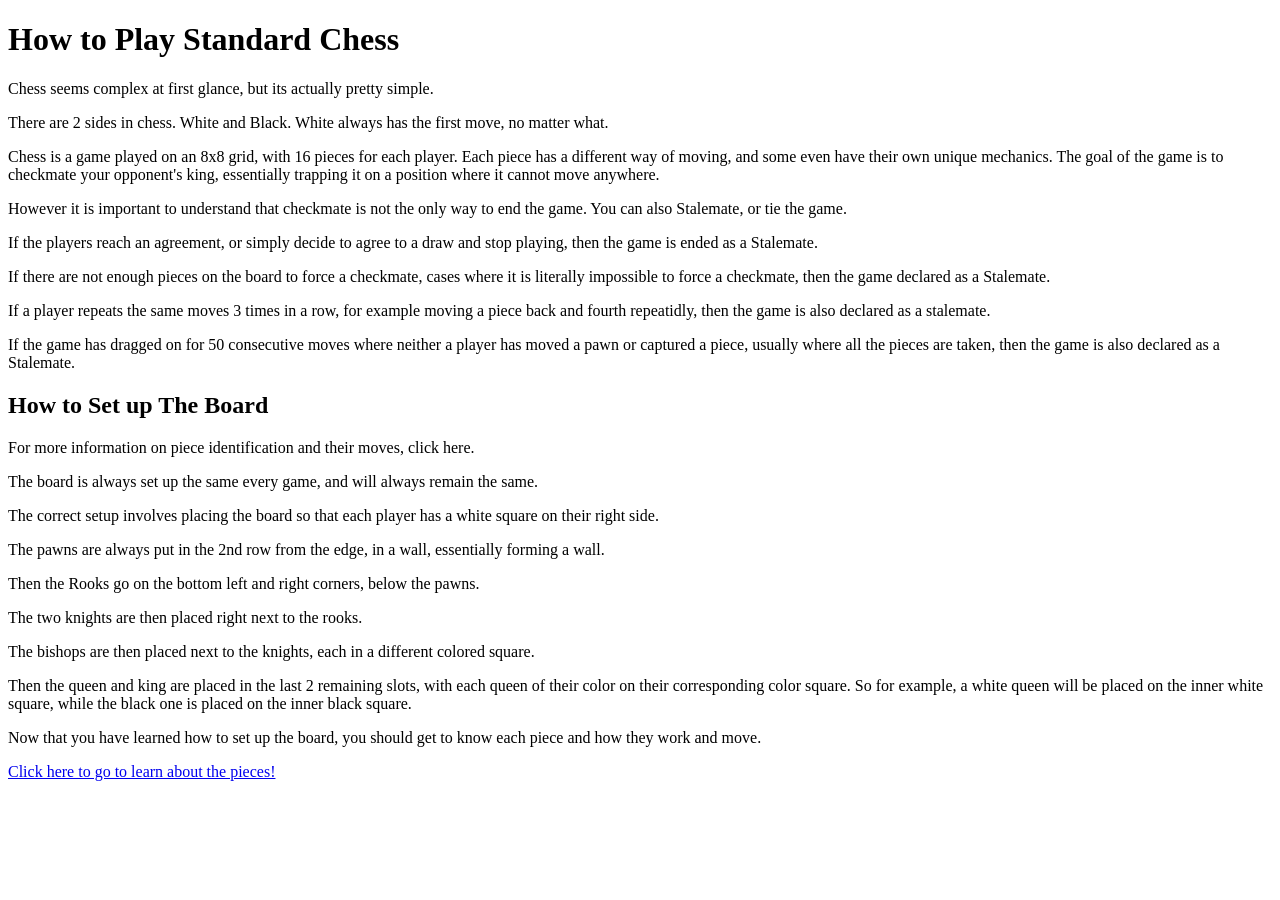
==== page2.html @ b6dede83 "Draft of pages 2 and 3." ====
<!DOCTYPE html>
<html>
<body>

<h1>How to Play Standard Chess</h1>
<p>Chess seems complex at first glance, but its actually pretty simple.</p>
<p>There are 2 sides in chess. White and Black. White always has the first move, no matter what.</p>
<p>Chess is a game played on an 8x8 grid, with 16 pieces for each player. Each piece has a different way of moving, and some even have their own unique mechanics. The goal of the game is to checkmate your opponent's king, essentially trapping it on a position where it cannot move anywhere.</p>
<p>However it is important to understand that checkmate is not the only way to end the game. You can also Stalemate, or tie the game.</p>
<p>If the players reach an agreement, or simply decide to agree to a draw and stop playing, then the game is ended as a Stalemate.</p>
<p>If there are not enough pieces on the board to force a checkmate, cases where it is literally impossible to force a checkmate, then the game declared as a Stalemate.</p>
<p>If a player repeats the same moves 3 times in a row, for example moving a piece back and fourth repeatidly, then the game is also declared as a stalemate.</p>
<p>If the game has dragged on for 50 consecutive moves where neither a player has moved a pawn or captured a piece, usually where all the pieces are taken, then the game is also declared as a Stalemate.</p>
<p></p>
<h2>How to Set up The Board</h2>
<p>For more information on piece identification and their moves, click here.</p>
<p>The board is always set up the same every game, and will always remain the same.</p>
<p>The correct setup involves placing the board so that each player has a white square on their right side.</p>
<p>The pawns are always put in the 2nd row from the edge, in a wall, essentially forming a wall.</p>
<p>Then the Rooks go on the bottom left and right corners, below the pawns.</p>
<p>The two knights are then placed right next to the rooks.</p>
<p>The bishops are then placed next to the knights, each in a different colored square.</p>
<p>Then the queen and king are placed in the last 2 remaining slots, with each queen of their color on their corresponding color square. So for example, a white queen will be placed on the inner white square, while the black one is placed on the inner black square.</p>
<p></p>
<p>Now that you have learned how to set up the board, you should get to know each piece and how they work and move.</p>
<a href="page3.html">Click here to go to learn about the pieces!</a>
</body>
</html>
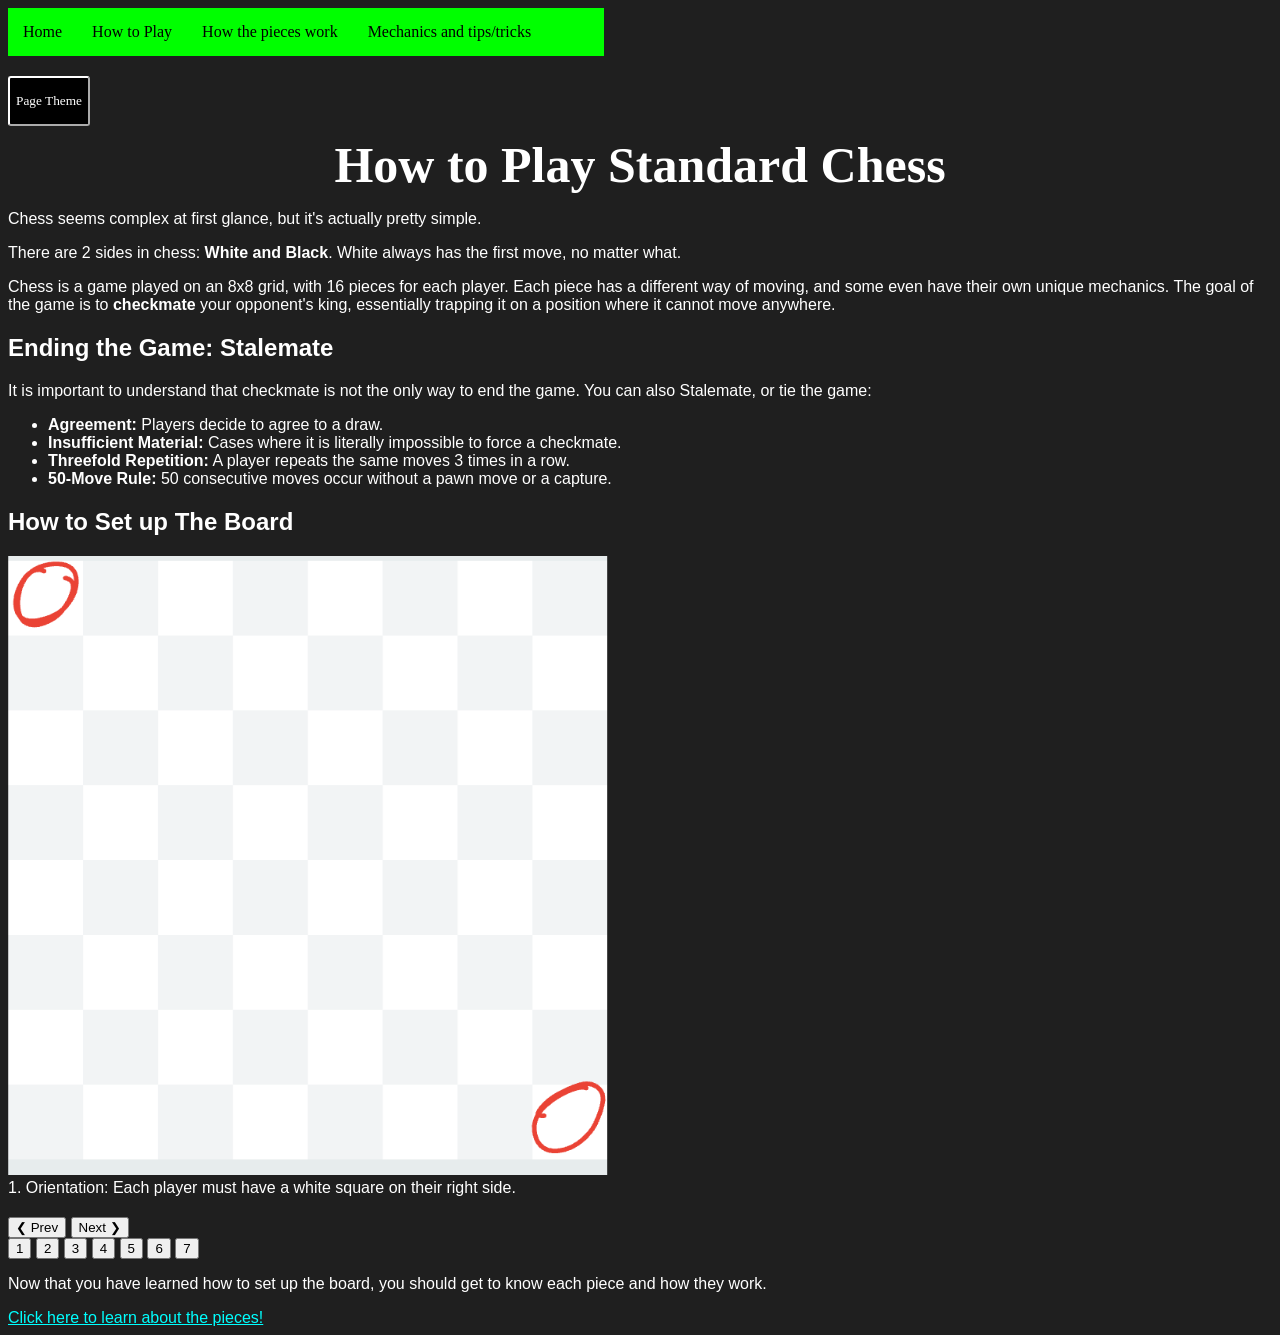
==== commit faa43ce9: "Need more Styling" ====
--- a/page2.html
+++ b/page2.html
@@ -1,28 +1,107 @@
 <!DOCTYPE html>
 <html>
-<body>
+<head>
+    <title>How to Play - All About Chess</title>
+    <link rel="stylesheet" href="style.css">
+    <link rel="stylesheet" href="https://www.w3schools.com/w3css/5/w3.css">
+</head>
+<body class="page2-body">
 
-<h1>How to Play Standard Chess</h1>
-<p>Chess seems complex at first glance, but its actually pretty simple.</p>
-<p>There are 2 sides in chess. White and Black. White always has the first move, no matter what.</p>
-<p>Chess is a game played on an 8x8 grid, with 16 pieces for each player. Each piece has a different way of moving, and some even have their own unique mechanics. The goal of the game is to checkmate your opponent's king, essentially trapping it on a position where it cannot move anywhere.</p>
-<p>However it is important to understand that checkmate is not the only way to end the game. You can also Stalemate, or tie the game.</p>
-<p>If the players reach an agreement, or simply decide to agree to a draw and stop playing, then the game is ended as a Stalemate.</p>
-<p>If there are not enough pieces on the board to force a checkmate, cases where it is literally impossible to force a checkmate, then the game declared as a Stalemate.</p>
-<p>If a player repeats the same moves 3 times in a row, for example moving a piece back and fourth repeatidly, then the game is also declared as a stalemate.</p>
-<p>If the game has dragged on for 50 consecutive moves where neither a player has moved a pawn or captured a piece, usually where all the pieces are taken, then the game is also declared as a Stalemate.</p>
-<p></p>
-<h2>How to Set up The Board</h2>
-<p>For more information on piece identification and their moves, click here.</p>
-<p>The board is always set up the same every game, and will always remain the same.</p>
-<p>The correct setup involves placing the board so that each player has a white square on their right side.</p>
-<p>The pawns are always put in the 2nd row from the edge, in a wall, essentially forming a wall.</p>
-<p>Then the Rooks go on the bottom left and right corners, below the pawns.</p>
-<p>The two knights are then placed right next to the rooks.</p>
-<p>The bishops are then placed next to the knights, each in a different colored square.</p>
-<p>Then the queen and king are placed in the last 2 remaining slots, with each queen of their color on their corresponding color square. So for example, a white queen will be placed on the inner white square, while the black one is placed on the inner black square.</p>
-<p></p>
-<p>Now that you have learned how to set up the board, you should get to know each piece and how they work and move.</p>
-<a href="page3.html">Click here to go to learn about the pieces!</a>
+
+<nav class="navbar">
+    <ul>
+        <li><a href="index.html">Home</a></li>
+        <li><a href="page2.html">How to Play</a></li>
+        <li><a href="page3.html">How the pieces work</a></li>
+        <li><a href="page4.html">Mechanics and tips/tricks</a></li>
+    </ul>
+</nav>
+
+
+<button class="togglebutton" onclick="toggleTheme()">Page Theme</button>
+
+
+<div class="content-wrapper">
+    <h1>How to Play Standard Chess</h1>
+    
+    <div class="info-section intro-box">
+        <p>Chess seems complex at first glance, but it's actually pretty simple.</p>
+        <p>There are 2 sides in chess: <strong>White and Black</strong>. White always has the first move, no matter what.</p>
+        <p>Chess is a game played on an 8x8 grid, with 16 pieces for each player. Each piece has a different way of moving, and some even have their own unique mechanics. The goal of the game is to <strong>checkmate</strong> your opponent's king, essentially trapping it on a position where it cannot move anywhere.</p>
+    </div>
+
+
+    <div class="info-section stalemate-box">
+        <h2>Ending the Game: Stalemate</h2>
+        <p>It is important to understand that checkmate is not the only way to end the game. You can also Stalemate, or tie the game:</p>
+        <ul>
+            <li><strong>Agreement:</strong> Players decide to agree to a draw.</li>
+            <li><strong>Insufficient Material:</strong> Cases where it is literally impossible to force a checkmate.</li>
+            <li><strong>Threefold Repetition:</strong> A player repeats the same moves 3 times in a row.</li>
+            <li><strong>50-Move Rule:</strong> 50 consecutive moves occur without a pawn move or a capture.</li>
+        </ul>
+    </div>
+
+
+    <div class="info-section setup-box">
+        <h2>How to Set up The Board</h2>
+        
+        <div class="w3-content" style="max-width:600px; margin-bottom: 20px;">
+            <div class="w3-display-container mySlides">
+                <img src="step1.png" style="width:100%">
+                <div class="w3-display-bottomleft w3-container w3-padding-16 w3-black">1. Orientation: Each player must have a white square on their right side.</div>
+            </div>
+            <div class="w3-display-container mySlides">
+                <img src="step2.png" style="width:100%">
+                <div class="w3-display-bottomleft w3-container w3-padding-16 w3-black">2. The Pawns</div>
+            </div>
+            <div class="w3-display-container mySlides">
+                <img src="step3.png" style="width:100%">
+                <div class="w3-display-bottomleft w3-container w3-padding-16 w3-black">3. The Rooks</div>
+            </div>
+            <div class="w3-display-container mySlides">
+                <img src="step4.png" style="width:100%">
+                <div class="w3-display-bottomleft w3-container w3-padding-16 w3-black">4. The Knights</div>
+            </div>
+                 <div class="w3-display-container mySlides">
+                <img src="step5.png" style="width:100%">
+                <div class="w3-display-bottomleft w3-container w3-padding-16 w3-black">5. The Bishops</div>
+            </div>
+             </div>
+                 <div class="w3-display-container mySlides">
+                <img src="step6.png" style="width: 500px; height: 500px;">
+                <div class="w3-display-bottomleft w3-container w3-padding-16 w3-black">6. The Queen: Must be in her own color.</div>
+            </div>
+                </div>
+                 <div class="w3-display-container mySlides">
+                <img src="step7.png" style="width: 500px; height: 500px;">
+                <div class="w3-display-bottomleft w3-container w3-padding-16 w3-black">7. The King: Next to the Queen.</div>
+            </div>
+
+
+
+            <div class="w3-center w3-padding-16">
+                <div class="w3-section">
+                    <button class="w3-button w3-light-grey" onclick="plusDivs(-1)">❮ Prev</button>
+                    <button class="w3-button w3-light-grey" onclick="plusDivs(1)">Next ❯</button>
+                </div>
+                <button class="w3-button demo" onclick="currentDiv(1)">1</button>
+                <button class="w3-button demo" onclick="currentDiv(2)">2</button>
+                <button class="w3-button demo" onclick="currentDiv(3)">3</button>
+                <button class="w3-button demo" onclick="currentDiv(4)">4</button>
+                <button class="w3-button demo" onclick="currentDiv(5)">5</button>
+                <button class="w3-button demo" onclick="currentDiv(6)">6</button>
+                <button class="w3-button demo" onclick="currentDiv(7)">7</button>
+            </div>
+        </div>
+
+    <div class="next-page-box">
+        <p>Now that you have learned how to set up the board, you should get to know each piece and how they work.</p>
+        <a class="chesslink" href="page3.html">Click here to learn about the pieces!</a>
+    </div>
+</div>
+
+
+<script src="script.js"></script>
 </body>
-</html>
+</html>
--- a/style.css
+++ b/style.css
@@ -0,0 +1,296 @@
+body {
+   background-color: #1f1f1f;
+   color: white;
+   font-family: Arial;
+}
+
+
+.navbar ul {
+   list-style-type: none;
+   background-color: lime;
+   margin: 0px;
+   padding: 0px;
+   overflow: hidden;
+   width: 596px;
+}
+
+
+.navbar a {
+   color: black;
+   text-decoration: none;
+   padding: 15px;
+   display: block;
+   text-align: center;
+   font-family: cursive;
+}
+
+
+.navbar a:hover {
+   background-color: limegreen;
+}
+
+
+.navbar li {
+   float: left;
+}
+
+
+h1 {
+   font-family: cursive;
+   font-size: 50px;
+   text-align: center;
+   margin: 10px;
+}
+
+
+.chessimage {
+   border: solid 3px;
+   border-color: red;
+   border-radius: 10px;
+   width: 666.9px;
+   height: 444.6px;
+   float: right;
+   margin-right: 100px;
+}
+
+
+.titles {
+   border: solid 3px;
+   border-color: red;
+   border-radius: 10px;
+   color: white;
+   font-family: cursive;
+   background-color: black;
+   text-align: left;
+   display: inline;
+   padding: 5px;
+   font-size: 35px;
+}
+
+
+.paragraph1 {
+   border: solid 3px;
+   border-color: red;
+   border-radius: 10px;
+   color: white;
+   font-family: cursive;
+   background-color: black;
+   width: 1000px;
+   display: inline-block;
+   margin-left: 50px;
+}
+
+
+.paragraph2 {
+   border: solid 3px;
+   border-color: lime;
+   border-radius: 10px;
+   color: white;
+   font-family: cursive;
+   background-color: black;
+   width: 1000px;
+   display: inline-block;
+   margin-left: 50px;
+   margin-top: 0px;
+}
+
+
+.paragraph3 {
+   border: solid 3px;
+   border-color: cyan;
+   border-radius: 10px;
+   color: white;
+   font-family: cursive;
+   background-color: black;
+   display: inline-block;
+   margin-left: 35px;
+   width: 1368px;
+   margin-top: 20px;
+}
+
+
+.chesslink {
+   color: cyan;
+}
+
+
+.chesscom {
+   border: solid 3px;
+   border-color: cyan;
+   border-radius: 5px;
+   float: left;
+   margin-left: 50px;
+   margin-top: 20px;
+}
+
+
+.ol1 {
+   color: gold;
+}
+
+
+.ol2 {
+   color: silver;
+}
+
+
+.ol3 {
+   color: #CD7F32;
+}
+
+
+.chess-row {
+   display: flex;
+   align-items: flex-start;
+   justify-content: flex-start;
+   width: 100%;
+}
+
+
+.paragraph4 {
+   border: solid 3px;
+   border-color: yellow;
+   border-radius: 5px;
+   margin-left: 50px;
+   margin-top: 20px;
+   width: 225px;
+   height: 450px;
+   font-family: cursive;
+   background-color: black;
+   flex-shrink: 0;
+}
+
+
+.paragraph5 {
+   border: solid 3px;
+   border-color: orange;
+   border-radius: 5px;
+   margin-left: 35px;
+   margin-top: 20px;
+   width: 980px;
+   height: 450px;
+   font-family: cursive;
+   background-color: black;
+   flex-shrink: 1;
+}
+
+
+.togglebutton {
+   background-color: black;
+   border-radius: 3px;
+   border-color: white;
+   height: 50px;
+   margin-top: 20px;
+   font-family: cursive;
+   color: white;
+}
+
+
+.togglebutton:hover {
+   background-color: white;
+   color: black;
+}
+
+
+.magnus {
+   border: solid 3px orange;
+   border-radius: 5px;
+   width: 450px;
+   height: 450px;
+   margin-left: 35px;
+   margin-top: 20px;
+   flex-shrink: 0;
+   object-fit: cover;
+}
+
+
+.rankinglist {
+   border: solid 3px;
+   border-color: hotpink;
+   border-radius: 5px;
+   background-color: black;
+   font-family: cursive;
+   padding: 7px;
+   width: 1000px;
+   margin-top: 20px;
+   margin-left: 50px;
+   display: block;
+}
+
+
+.rankheader {
+   text-align: center;
+}
+
+
+.table, th, td {
+   border: 1px solid white;
+   width: 1000px;
+}
+
+
+.revealbutton {
+   color: white;
+   background-color: red;
+   border-radius: 3px;
+   font-family: cursive;
+   width: 100px;
+   height: 50px;
+}
+
+
+.revealbutton:hover {
+   background-color: rgba(255, 0, 0, 0.863);
+}
+
+.modal {
+    display: none;
+    position: fixed;
+    z-index: 1;
+    padding-top: 100px;
+    left: 0;
+    top: 0;
+    width: 100%;
+    height: 100%;
+    overflow: auto;
+        background-color: rgb(255,255,255,0.4);
+    background-color: rgba(255,255,255,255,0.4);
+    color: black;
+    font-family: cursive;
+}
+
+.modal-content {
+    background-color: #fefefe;
+    margin: auto;
+    padding: 20px;
+    border: 1px solid #888;
+    width: 80%;
+}
+
+.close {
+    color: #aaaaaa;
+    float: right;
+    font-size: 28px;
+    font-weight: bold;
+}
+
+.close:hover,
+.close:focus {
+    color: #000;
+    text-decoration: none;
+    cursor: pointer;
+}
+
+.paragraph6 {
+   border: solid 3px;
+   border-color: purple;
+   border-radius: 10px;
+   color: white;
+   font-family: cursive;
+   background-color: black;
+   display: inline-block;
+   margin-left: 50px;
+   width: 500px;
+   margin-top: 20px;
+   padding: 7px;
+}
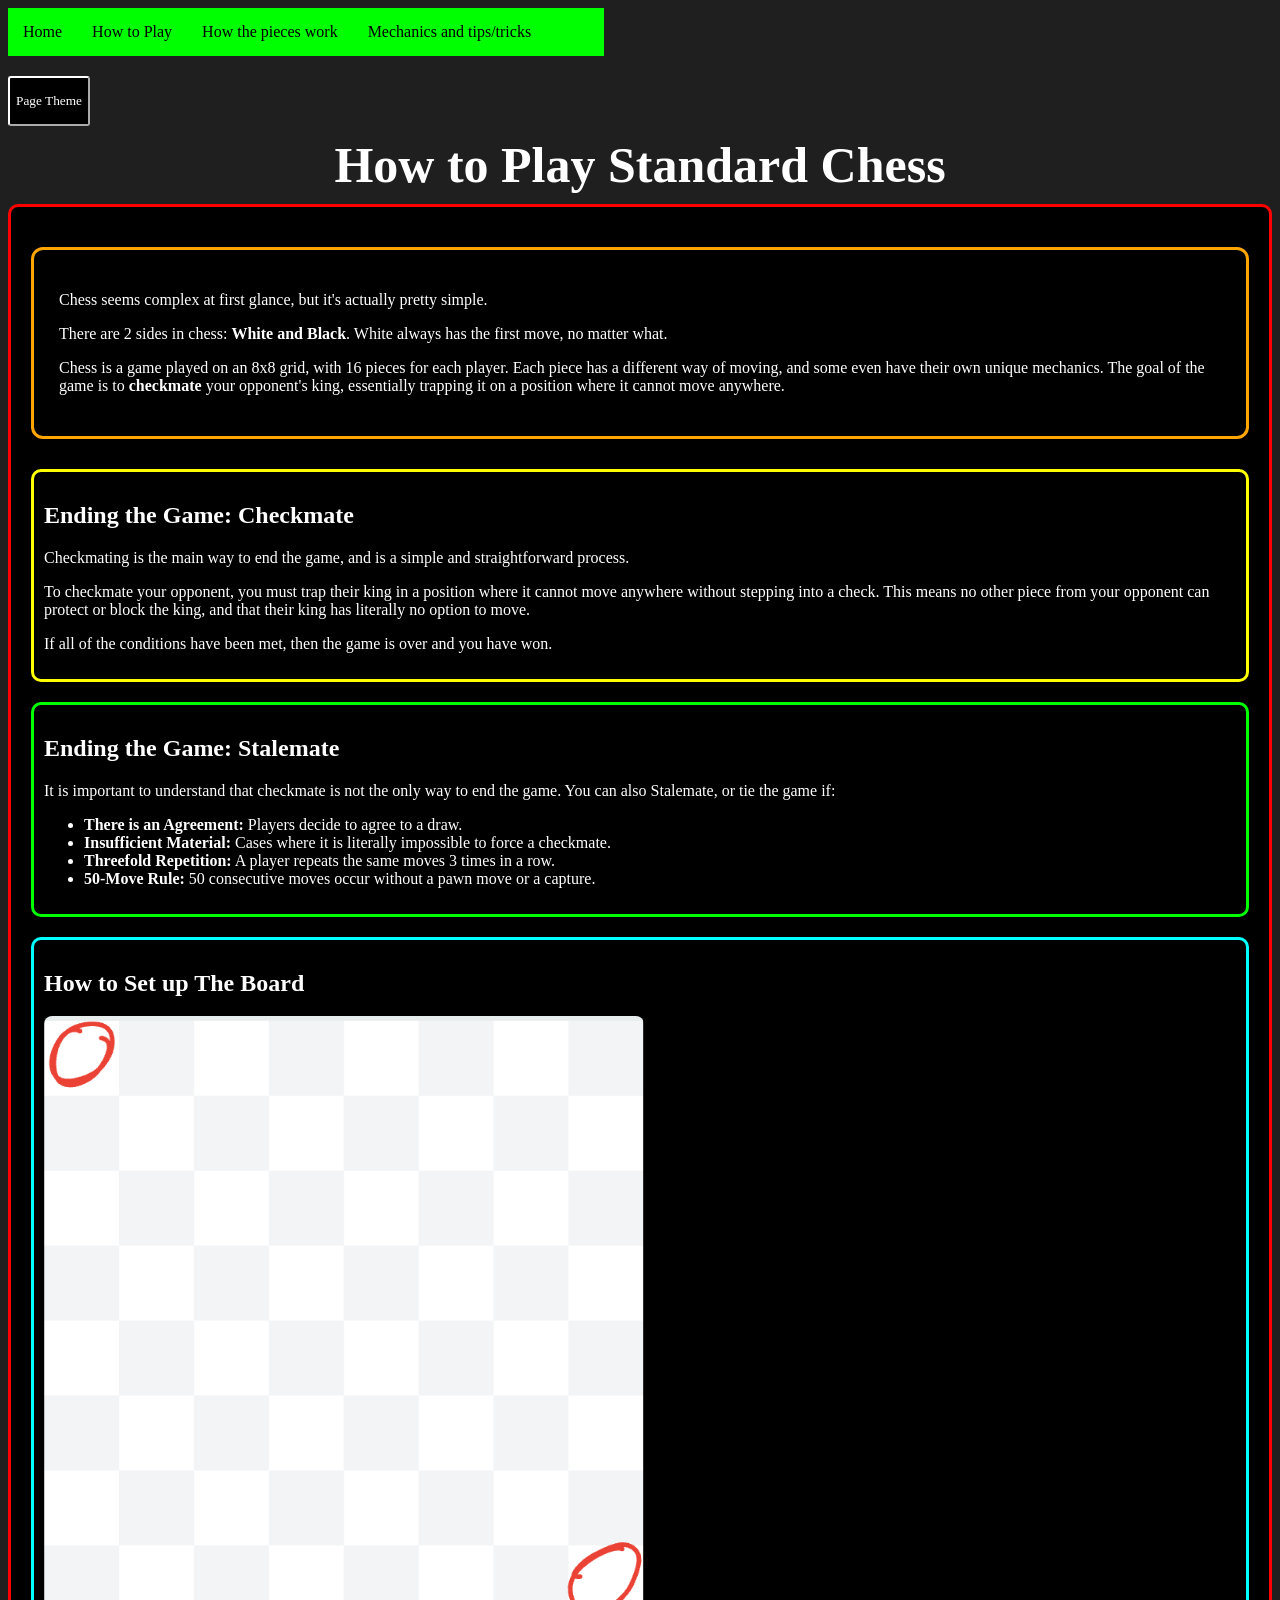
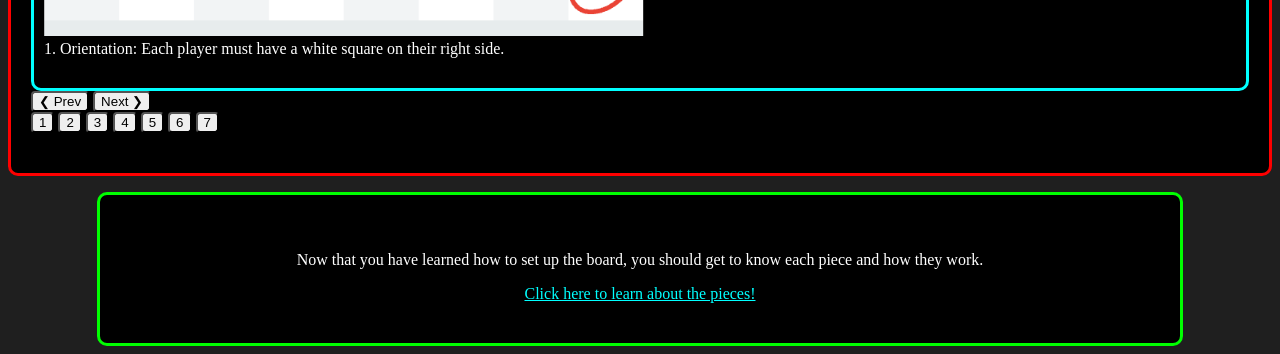
==== commit d090107a: "bug fixes" ====
--- a/page2.html
+++ b/page2.html
@@ -2,9 +2,46 @@
 <html>
 <head>
     <title>How to Play - All About Chess</title>
-    <link rel="stylesheet" href="style.css">
+    <link rel="stylesheet" href="page2.css">
     <link rel="stylesheet" href="https://www.w3schools.com/w3css/5/w3.css">
 </head>
+
+<style>
+body {
+  background-color:#1f1f1f;
+  color: white;
+}
+
+.light-mode {
+  background-color: rgb(255, 255, 255);
+  color: black;
+}
+
+.light-mode h1,
+.light-mode h2,
+.light-mode h3,
+.light-mode p,
+.light-mode ul,
+.light-mode li,
+.light-mode td,
+.light-mode th,
+.light-mode tr,
+.light-mode td {
+  color: rgb(0,0,0) !important;
+}
+
+.light-mode .paragraph1,
+.light-mode .paragraph2,
+.light-mode .checkmate,
+.light-mode .stalemate,
+.light-mode .setup,
+.light-mode .intro{
+  background-color: #f5f5f5 !important;
+  color: rgb(0,0,0) !important;
+}
+
+</style>
+
 <body class="page2-body">
 
 
@@ -20,22 +57,29 @@
 
 <button class="togglebutton" onclick="toggleTheme()">Page Theme</button>
 
+<h1>How to Play Standard Chess</h1>
 
-<div class="content-wrapper">
-    <h1>How to Play Standard Chess</h1>
+<div class="paragraph1">
     
-    <div class="info-section intro-box">
+    <div class="intro">
         <p>Chess seems complex at first glance, but it's actually pretty simple.</p>
         <p>There are 2 sides in chess: <strong>White and Black</strong>. White always has the first move, no matter what.</p>
         <p>Chess is a game played on an 8x8 grid, with 16 pieces for each player. Each piece has a different way of moving, and some even have their own unique mechanics. The goal of the game is to <strong>checkmate</strong> your opponent's king, essentially trapping it on a position where it cannot move anywhere.</p>
     </div>
 
 
-    <div class="info-section stalemate-box">
+    <div class="checkmate">
+        <h2>Ending the Game: Checkmate</h2>
+        <p>Checkmating is the main way to end the game, and is a simple and straightforward process.</p>
+        <p>To checkmate your opponent, you must trap their king in a position where it cannot move anywhere without stepping into a check. This means no other piece from your opponent can protect or block the king, and that their king has literally no option to move.</p>
+        <p>If all of the conditions have been met, then the game is over and you have won.</p>
+    </div>
+
+    <div class="stalemate">
         <h2>Ending the Game: Stalemate</h2>
-        <p>It is important to understand that checkmate is not the only way to end the game. You can also Stalemate, or tie the game:</p>
+        <p>It is important to understand that checkmate is not the only way to end the game. You can also Stalemate, or tie the game    if:</p>
         <ul>
-            <li><strong>Agreement:</strong> Players decide to agree to a draw.</li>
+            <li><strong>There is an Agreement:</strong> Players decide to agree to a draw.</li>
             <li><strong>Insufficient Material:</strong> Cases where it is literally impossible to force a checkmate.</li>
             <li><strong>Threefold Repetition:</strong> A player repeats the same moves 3 times in a row.</li>
             <li><strong>50-Move Rule:</strong> 50 consecutive moves occur without a pawn move or a capture.</li>
@@ -43,7 +87,7 @@
     </div>
 
 
-    <div class="info-section setup-box">
+    <div class="setup">
         <h2>How to Set up The Board</h2>
         
         <div class="w3-content" style="max-width:600px; margin-bottom: 20px;">
@@ -94,8 +138,8 @@
                 <button class="w3-button demo" onclick="currentDiv(7)">7</button>
             </div>
         </div>
-
-    <div class="next-page-box">
+    <p></p>
+    <div class="paragraph2">
         <p>Now that you have learned how to set up the board, you should get to know each piece and how they work.</p>
         <a class="chesslink" href="page3.html">Click here to learn about the pieces!</a>
     </div>
--- a/page2.css
+++ b/page2.css
@@ -0,0 +1,170 @@
+.paragraph1 {
+    max-width: 1500px !important;
+    margin: 0 auto !important;
+    padding: 40px 20px !important;
+    font-family: cursive !important; 
+    border: solid 3px !important;
+    border-color: red !important;
+    border-radius: 10px !important;
+    color: white !important;
+    background-color: black !important;
+}
+
+.navbar ul {
+   list-style-type: none;
+   background-color: lime;
+   margin: 0px;
+   padding: 0px;
+   overflow: hidden;
+   width: 596px;
+}
+
+
+.navbar a {
+   color: black;
+   text-decoration: none;
+   padding: 15px;
+   display: block;
+   text-align: center;
+   font-family: cursive;
+}
+
+
+.navbar a:hover {
+   background-color: limegreen;
+}
+
+
+.navbar li {
+   float: left;
+}
+
+.togglebutton {
+   background-color: black;
+   border-radius: 3px;
+   border-color: white;
+   height: 50px;
+   margin-top: 20px;
+   font-family: cursive;
+   color: white;
+}
+
+
+.togglebutton:hover {
+   background-color: white;
+   color: black;
+}
+
+h1 {
+   font-family: cursive !important;
+   font-size: 50px !important;
+   text-align: center !important;
+   margin: 10px !important;
+}
+
+
+.intro {
+    background-color: black !important;
+    padding: 25px !important;
+    margin-bottom: 30px !important;
+    border-radius: 12px !important;
+    border: solid 3px;
+    border-color: orange;
+    color: white;
+    font-family: cursive;
+}
+
+
+
+.paragraph2 {
+    text-align: center !important;
+    padding: 40px !important;
+    font-family: cursive !important; 
+    border: solid 3px !important;
+    border-color: lime !important;
+    border-radius: 10px !important;
+    color: white !important;
+    background-color: black !important;
+    margin-top: 20px;
+    width: 1000px !important;
+    margin: 0 auto !important;
+}
+
+.checkmate {
+    padding: 10px !important;
+    font-family: cursive !important; 
+    border: solid 3px !important;
+    border-color: yellow !important;
+    border-radius: 10px !important;
+    color: white !important;
+    background-color: black !important;
+    margin-top: 20px;
+}
+
+.stalemate {
+    padding: 10px !important;
+    font-family: cursive !important; 
+    border: solid 3px !important;
+    border-color: lime !important;
+    border-radius: 10px !important;
+    color: white !important;
+    background-color: black !important;
+    margin-top: 20px;
+}
+
+.setup {
+    padding: 10px !important;
+    font-family: cursive !important; 
+    border: solid 3px !important;
+    border-color: cyan !important;
+    border-radius: 10px !important;
+    color: white !important;
+    background-color: black !important;
+    margin-top: 20px;
+}
+
+.chesslink {
+   color: cyan;
+}
+
+
+.light-mode .info-section, 
+.light-mode .next-page-box {
+    background-color: #f5f5f5 !important;
+    color: #1f1f1f !important;
+    box-shadow: 0 4px 12px rgba(0,0,0,0.1) !important;
+}
+
+
+.light-mode .info-section p, 
+.light-mode .info-section h2, 
+.light-mode .info-section li {
+    color: #1f1f1f !important;
+}
+
+
+.light-mode .info-section {
+    background-color: white !important;
+}
+
+.mySlides {
+    display: none;
+    border-radius: 8px;
+    overflow: hidden;
+    align-items: center;
+    justify-content: center;
+}
+
+
+.w3-button {
+    border-radius: 4px !important;
+}
+
+
+.light-mode .w3-button {
+    background-color: #ddd !important;
+    color: black !important;
+}
+
+
+
